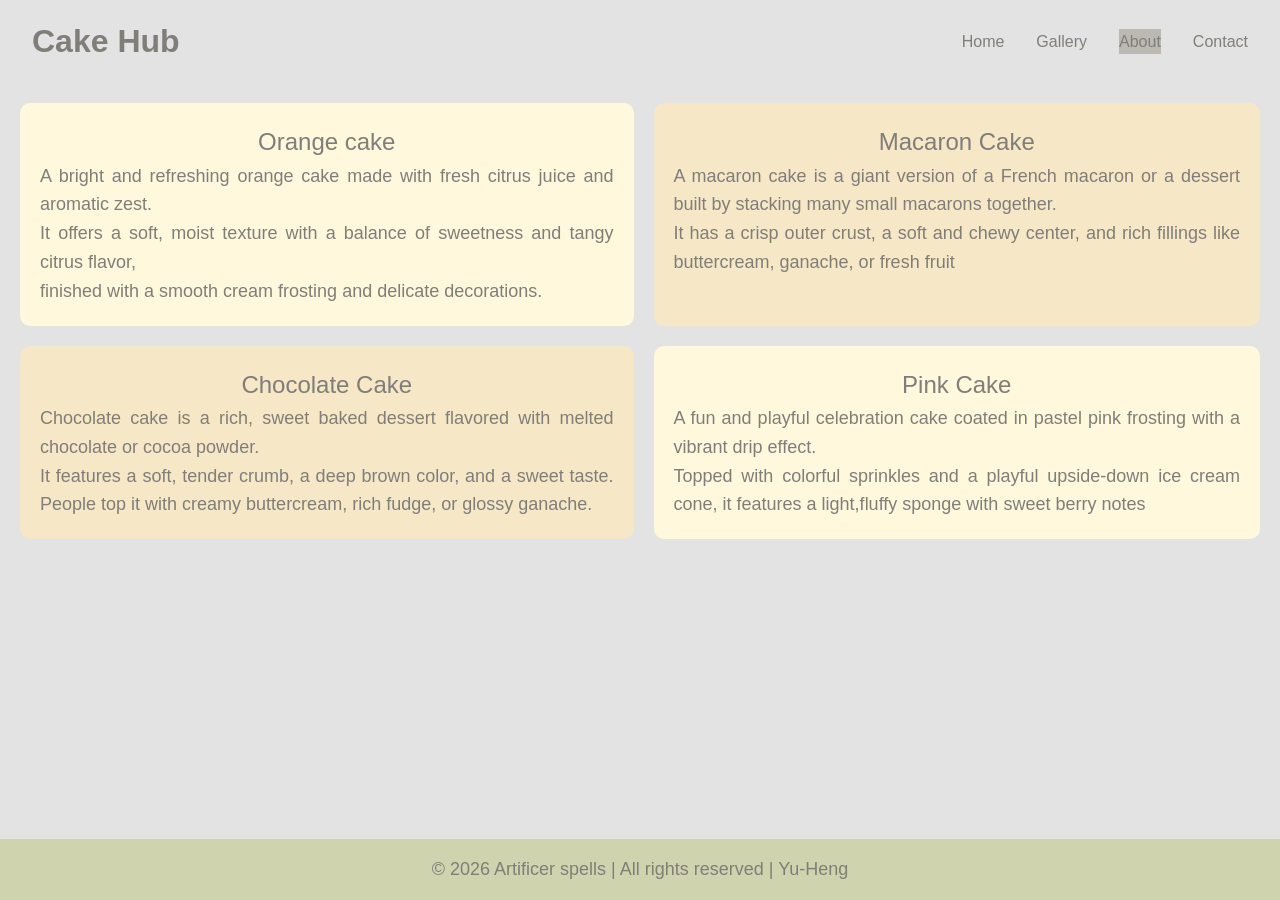
==== about.html @ 717bcebb "Add files via upload" ====
<!DOCTYPE html> 
<html lang="en">
    <meta charset="UTF-8"> 
    <meta name="viewport" content="width=device-width, initial-scale=1.0">
    <meta name="description" content="cake hub">
    <link rel="stylesheet" href="css/global.css">
    <link rel="stylesheet" href="css/about.css">
    <title>cake hub</title>
</head>

<body>
    <header>
        <h1> Cake Hub </h1>
        <input id="hamburger_checkbox" type="checkbox">
        <label for="hamburger_checkbox" id="hamburger_menu">
            <img id="hamburger_icon" src="images/hamburger-menu.png" 
            alt="menu" width="24" height="18">
            <span class="sr-only"> Toggle navigation</span>
        </label>
        <nav>
            <a href="index.html">Home</a>
            <a href="gallery.html">Gallery</a>
            <a class="active_nav" href="about.html">About</a>
            <a href="contact.html">Contact</a>
        </nav>
    </header>

    <main>
<div id="container1">
    <h2>Orange cake</h2>
    <p>A bright and refreshing orange cake made with fresh citrus juice and aromatic zest. <br>
    It offers a soft, moist texture with a balance of sweetness and tangy citrus flavor,<br>
    finished with a smooth cream frosting and delicate decorations.</p>
</div>    

<div id="container2">
    <h2>Macaron Cake</h2>
    <p>A macaron cake is a giant version of a French macaron or a dessert built by stacking many small macarons together. <br>
    It has a crisp outer crust, a soft and chewy center, and rich fillings like buttercream, ganache, or fresh fruit</p>
</div>

<div id="container3">
    <h2>Chocolate Cake</h2>
    <p>Chocolate cake is a rich, sweet baked dessert flavored with melted chocolate or cocoa powder. <br>
        It features a soft, tender crumb, a deep brown color, and a sweet taste. 
        People top it with creamy buttercream, rich fudge, or glossy ganache.</p>
</div>

<div id="container4">
    <h2>Pink Cake</h2>
    <p>A fun and playful celebration cake coated in pastel pink frosting with a vibrant drip effect.<br>
    Topped with colorful sprinkles and a playful upside-down ice cream cone, it features a light,fluffy sponge with sweet berry notes</p>
</div>      




     
 
    </main>

    <footer>
        <p>&copy; 2026 Artificer spells | All rights reserved | Yu-Heng </p>
    </footer>    
    </body>
    </html>
---- css/global.css ----
* { 
margin: 0;
padding: 0;
box-sizing: border-box;
}

body {
    font-family: Verdana, Geneva, Tahoma, sans-serif;
    line-height: 1.6;
    color: #807E79 ;
    background-color: #E3E3E3;
    min-height: 100vh;
    display: flex;
    flex-direction: column;
    scroll-behavior: smooth;
}

header {
    background-color: #E3E3E3;
    color: #807E79;
    padding: 16px 32px;
    position: sticky;
    top: 0;
    left: 0;
    width: 100%;
    z-index: 1000;
    display: flex;
    justify-content: space-between;
    align-items: center;
}

footer {
    background-color: #CFD4AE;
    color: #807E79;
    padding: 16px 32px;
    text-align: center;
    font-size: 16px;
    width: 100%;
    margin-top: auto;
}

h1 {
    font-family: 'Segoe UI', Tahoma, Geneva, Verdana, sans-serif;
    font-size: 32px;
    font-weight: bold;
    flex: 1;

}

#hamburger_checkbox {
    display: none;
}

#hamburger_menu{
    display: none;
    width: 50px;
    height: 50px;
    object-fit: contain;
}

.sr-only{
    position: absolute;
    width: 1px;
    height: 1px;
    padding: 0;
    margin: -1px;
    overflow: hidden;
    clip-path: none;
    white-space: nowrap;
    border: 0;
}

nav {
    display: flex;
    gap: 16px;
    justify-content: flex-end;
    flex: none;
}

nav a, nav a:visited {
    color: #807E79;
    text-decoration: none;
}

nav a:hover {
    background: #BBB9B2;
    color: white;
    transform: none;
}

nav a.active_nav{
    background: #BBB9B2;
    color: #807E79;
}

@media only screen and (max-width:768px) {
    #hamburger_menu{
        display: block;
    }
    #hamburger_icon {
        display: block;
    }

    nav {
        display: none;
        flex-direction: column;
        gap: 16px;
        background-color: #E8CCC5;
        position: absolute;
        top: 100%;
        right: 0;
        width: 200px;
        z-index: 999;
        border-radius: 0 0 8px 8px;
    }

    #hamburger_checkbox:checked ~ nav{
        display: flex;
    }

    nav a {
        padding: 16px;
        font-size: 19px;
        border-radius: 0;
        text-align: center;
    }
}

@media only screen and (max-width: 760px) {
     #hamburger_menu{
        display: none;
     }
        
}

    nav {
        display: flex;
        flex-direction: row;
        gap: 32px;
        position: static;
        width: auto;
        background: none;


}
---- css/about.css ----
h2 {
    font-size: 24px;
    font-weight: normal;
    text-align: center;
}

p {
    font-size: 18px;
}

main > div {
    background-color: aliceblue;
    border-radius: 10px;
    font-size: 30px;
    padding: 20px;
    text-align: left;
}

#container1 {
    background-color: cornsilk;
    color: #807e79;
    grid-area: area1;
    text-align: justify;
}

#container2 {
    background-color: #f6e7c6;
    color: #807e79;
    grid-area: area2;
    text-align: justify;
}

#container3 {
    background-color: #f6e7c6;
    color: #807e79;
    grid-area: area3;
    text-align: justify;
}

#container4 {
    background-color: cornsilk;
    color: #807e79;
    grid-area: area4;
    text-align: justify;
}

main {
    display: grid;
    grid-template-areas: 
    'area1'
    'area2'
    'area3'
    'area4';
    grid-template-columns: auto;
    grid-template-rows: auto;
    grid-gap: 20px;
    padding: 20px;
}

@media only screen and (min-width: 900px) {
    main{
        grid-template-areas: 
        'area1 area2'
        'area3 area4';
    }
    
}
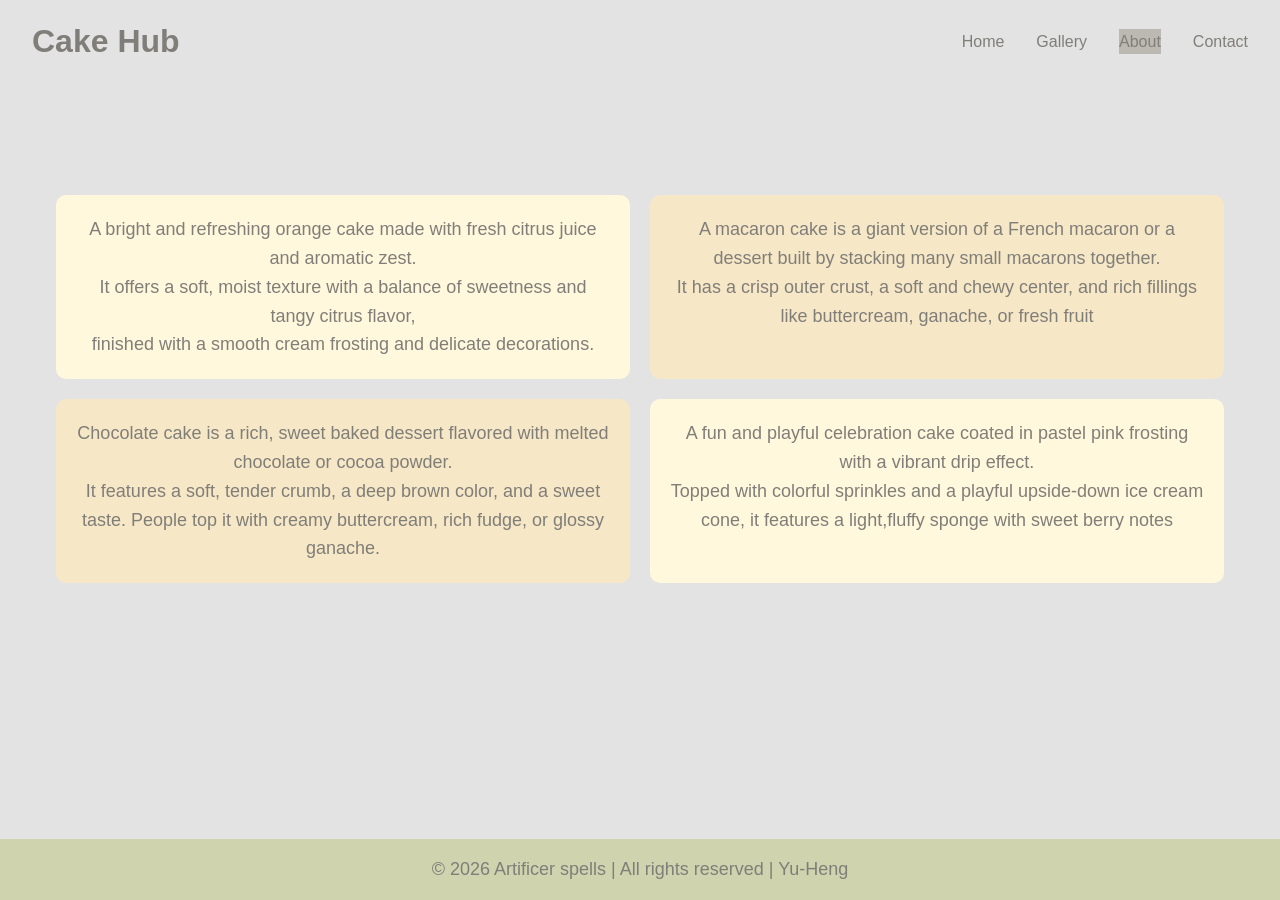
==== commit c089c634: "Update about.html with new styles and images" ====
--- a/about.html
+++ b/about.html
@@ -3,8 +3,11 @@
     <meta charset="UTF-8"> 
     <meta name="viewport" content="width=device-width, initial-scale=1.0">
     <meta name="description" content="cake hub">
-    <link rel="stylesheet" href="css/global.css">
-    <link rel="stylesheet" href="css/about.css">
+     <link rel="stylesheet" href="css/global.css">
+  <link rel="stylesheet" href="css/index.css">
+  <link rel="stylesheet" href="css/about.css">
+  <link rel="stylesheet" href="css/contact.css">
+  <link rel="stylesheet" href="css/gallery.css"> 
     <title>cake hub</title>
 </head>
 
@@ -13,8 +16,7 @@
         <h1> Cake Hub </h1>
         <input id="hamburger_checkbox" type="checkbox">
         <label for="hamburger_checkbox" id="hamburger_menu">
-            <img id="hamburger_icon" src="images/hamburger-menu.png" 
-            alt="menu" width="24" height="18">
+            <img id="hamburger_icon" src="images/images01.png" alt="menu" width="24" height="18">
             <span class="sr-only"> Toggle navigation</span>
         </label>
         <nav>
@@ -63,4 +65,4 @@
         <p>&copy; 2026 Artificer spells | All rights reserved | Yu-Heng </p>
     </footer>    
     </body>
-    </html> +    </html> 
--- a/css/index.css
+++ b/css/index.css
@@ -0,0 +1,82 @@
+h2 {
+    display: none;
+}
+
+p {
+    text-align: center;
+}
+
+aside {
+    font-size: 19px;
+    padding: 0px 0;
+    text-align: center;
+    width: 100%;
+}
+
+aside a {
+    color: #807E79;
+    display: block;
+    padding: 5px 0;
+    width: 100%;
+}
+
+aside a:hover {
+    background-color: #BBB9B2;
+    color: #CFD4AE;
+} 
+
+.hero {
+    width: 100%;
+    aspect-ratio: 3/1;
+    overflow: hidden;
+    position: relative;
+    display: flex;
+    align-items: center;
+    justify-content: center;
+    border-radius: 12px;
+}
+
+.hero img {
+    width: 100%;
+    height: 100%;
+    object-fit: cover;
+    position: absolute;
+    inset: 0;
+}
+
+@media only screen and (min-width: 760px) {
+    main {
+        display: flex;
+        padding-right: 25px;
+        box-sizing: border-box;
+    }
+aside{
+    align-items: center;
+    display: flex;
+    flex-direction: column;
+    float: left;
+    justify-content: center;
+    width: 30%;
+}
+
+section {
+    display: block;
+    float: right;
+    width: 70%;
+    padding-right: 20px;
+    box-sizing: border-box;
+}
+
+.indevbody {
+    align-self: center;
+    margin: 10px;
+    padding: 10px;
+    box-sizing: border-box;
+    background-color: darkolivegreen;
+    color: #807E79;
+    font-size: 19px;
+    line-height: 1.6;
+}
+
+}
+    
--- a/css/contact.css
+++ b/css/contact.css
@@ -0,0 +1,110 @@
+main{
+    padding: 16px;
+    max-width: 1200px;
+    margin: 96px auto 16px;
+}
+
+.contact-main {
+    text-align: justify;
+}
+
+h2 {
+    margin: 24px 0 16px 0;
+    font-weight: 700;
+    font-size: 24px;
+    line-height: 1.3;
+    color: #807E79;
+}
+
+h3 {
+    margin: 16px 0 8px 0;
+    font-weight: 600;
+    font-size: 22px;
+    color: #F6E7C6;
+}
+
+.contact-main p,
+.contact-main address,
+.contact-main form,
+.contact-main .copyright-block {
+    text-align: left;
+    margin-left: 0;
+}
+
+form {
+    max-width: 700px;
+    width: 100%;
+    margin: 30px auto;
+    background-color: #E8CCC5;
+    padding: 30px;
+    border-radius: 10px;
+    border: 1px solid #BBB9B2;
+    box-sizing: border-box;
+}
+
+fieldset {
+    border: none;
+    padding: 0;
+    margin: 0;
+}
+
+label {
+    font-weight: 600;
+    margin-top: 15px;
+    display: block;
+    color: #807E79;
+}
+
+input[type="text"],
+input[type="email"],
+textarea {
+    width: 100%;
+    padding: 12px;
+    margin-top: 8px;
+    border: 1px solid #BBB9B2;
+    font-family: 'Trebuchet MS', 'Lucida Sans Unicode', 'Lucida Grande', 'Lucida Sans', Arial, sans-serif;
+    font-size: 16px;
+    box-sizing: border-box;
+    transition: border-color 0.3s ease;
+}
+
+textarea {
+    min-height: 100px;
+    min-width: 500px;
+    resize: vertical;
+}
+
+input[type="submit"] {
+    margin-top: 16px;
+    background-color:#807E79 ;
+    color: white;
+    font-size: medium;
+    border: none;
+    padding: 12px 20px;
+    border-radius: 6px;
+    font-weight: 700;
+}
+
+input[type="submit"]:hover,
+input[type="submit"]:focus{
+    background-color: #CFD4AE;
+    color: #807E79;
+}
+
+
+input[disabled]
+textarea[disabled] {
+    background-color:#CFD4AE ;
+    cursor: not-allowed;
+}
+
+address {
+    font-style: normal;
+    line-height: 1.6;
+    margin: 16px 0;
+}
+
+address a {
+    color: #E8CCC5;
+    font-weight: 500;
+}
--- a/css/gallery.css
+++ b/css/gallery.css
@@ -0,0 +1,39 @@
+#row {
+    display: flex;
+    flex-wrap: wrap;
+    padding: 0 12px;
+}
+
+.column {
+    text-align: center;
+    margin-top: 50px;
+    margin-left: auto;
+    margin-right: auto;
+    max-width: 100%;
+}
+
+.column img {
+    width: 100%;
+    height: auto;
+    aspect-ratio: 1/1; 
+    object-fit: cover;
+    padding-bottom: 10px;
+    display: block;
+}
+
+@media only screen and (min-width: 760px) {
+    .column {
+        max-width: 50%;
+        padding: 0 6px;
+    }
+
+    #row {
+        padding: 0 6px;
+    }
+}
+
+@media only screen and (min-width: 1200px) {
+    .column { 
+        max-width: 25%;
+    }
+}
